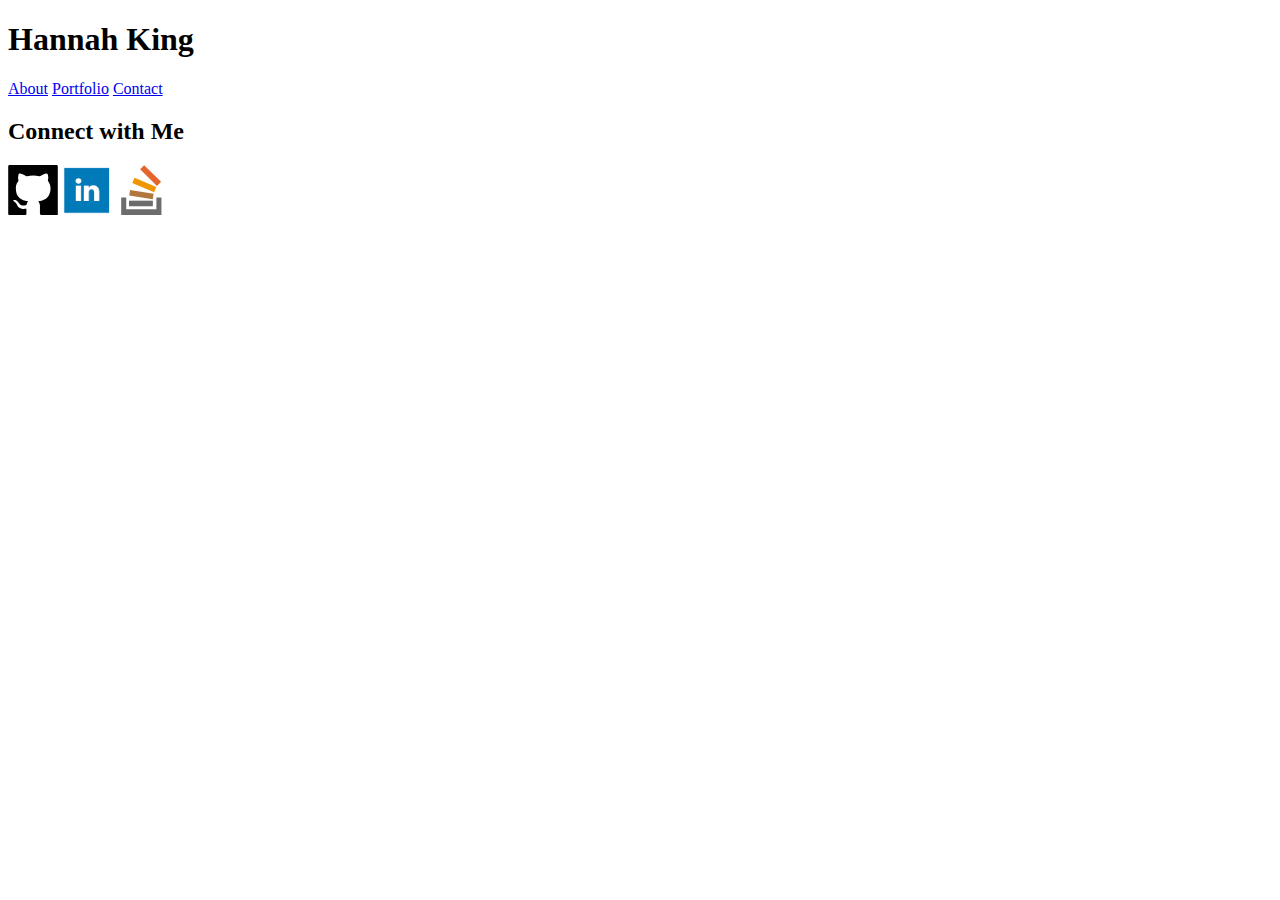
==== contact.html @ 5cdc22a0 "all nav links added for contact.html, index.html, and portfolio.html" ====
<!DOCTYPE html>
<html>
<head>
	<title>About Hannah King</title>

	<link rel="stylesheet" type="text/css" href="css/style.css">

</head>

<body>

<header>
	<h1 class="name">Hannah King</h1>
	<nav>
		<a href="index.html">About</a>
		<a href="portfolio.html">Portfolio</a>
		<a href="contact.html">Contact</a>
		
	</nav>
</header>



<section>
	
</section>

<aside class="contact">
	<h2 class="connect">Connect with Me</h2>
	
	<a href="github.com/hmk7805"><img src="assets/images/github_icon.svg" alt="github" target="_blank" class="icons" style="height: 50px; width: 50px"></a>

	<a href="https://www.linkedin.com/in/hmking"><img src="assets/images/linkedin_icon.png" alt="linkedin" target="_blank" class="icons" style="height: 50px; width: 50px"></a>

	<a href="http://stackoverflow.com/users/6827969/hannah-king?tab=profile"><img src="assets/images/stackoverflow_icon.svg" alt="stack overflow" target="_blank" class="icons" style="height: 50px; width: 50px"></a>
	
</aside>

<footer>
	
</footer>

</body>
</html>
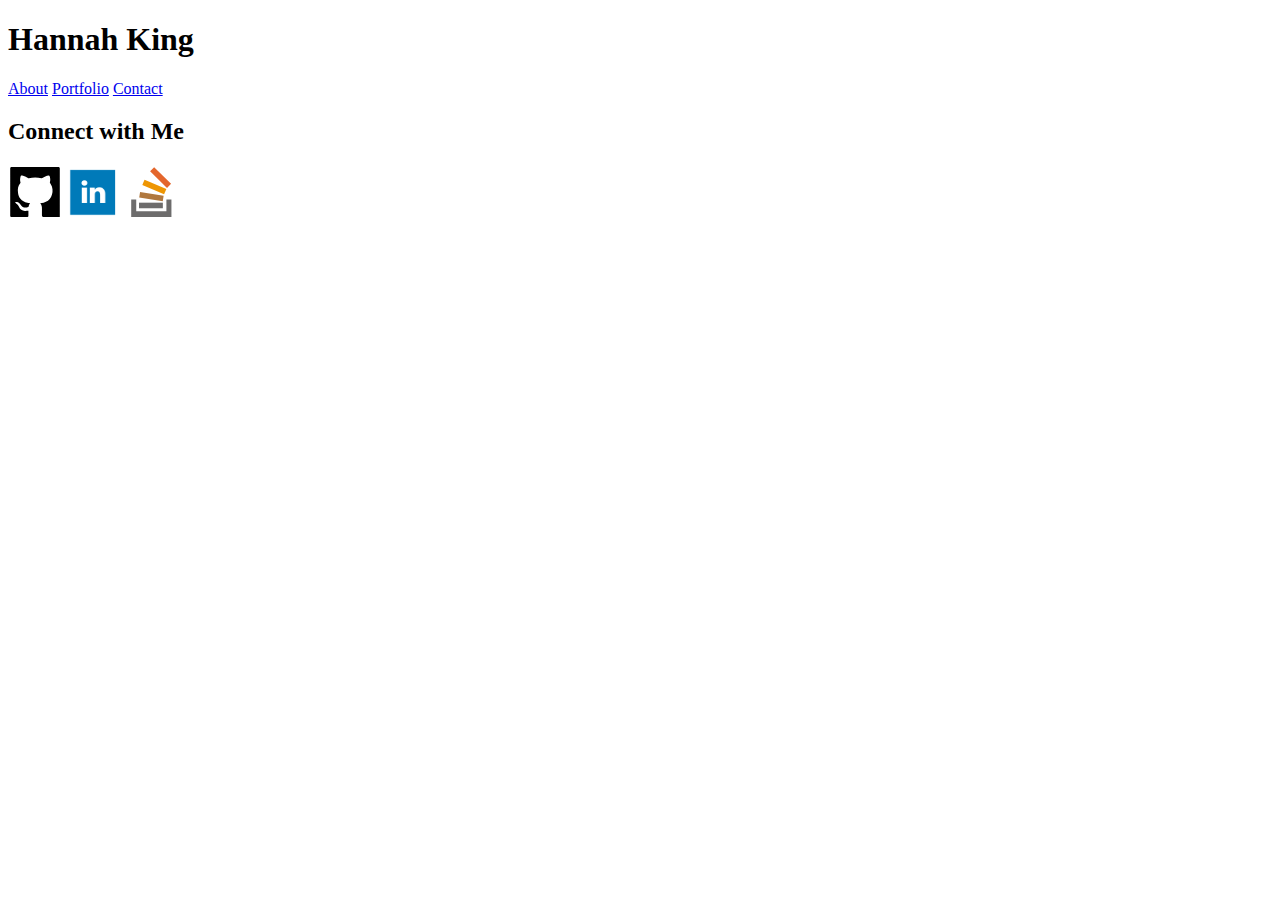
==== commit 373a2c8b: "modified css link in all .html files, began css styling in style.css" ====
--- a/contact.html
+++ b/contact.html
@@ -3,7 +3,7 @@
 <head>
 	<title>About Hannah King</title>
 
-	<link rel="stylesheet" type="text/css" href="css/style.css">
+	<link rel="stylesheet" type="text/css" href="assets/css/style.css">
 
 </head>
 
@@ -28,11 +28,11 @@
 <aside class="contact">
 	<h2 class="connect">Connect with Me</h2>
 	
-	<a href="github.com/hmk7805"><img src="assets/images/github_icon.svg" alt="github" target="_blank" class="icons" style="height: 50px; width: 50px"></a>
+	<a href="github.com/hmk7805"><img src="assets/images/github_icon.svg" alt="github" target="_blank" class="icons"></a>
 
-	<a href="https://www.linkedin.com/in/hmking"><img src="assets/images/linkedin_icon.png" alt="linkedin" target="_blank" class="icons" style="height: 50px; width: 50px"></a>
+	<a href="https://www.linkedin.com/in/hmking"><img src="assets/images/linkedin_icon.png" alt="linkedin" target="_blank" class="icons"></a>
 
-	<a href="http://stackoverflow.com/users/6827969/hannah-king?tab=profile"><img src="assets/images/stackoverflow_icon.svg" alt="stack overflow" target="_blank" class="icons" style="height: 50px; width: 50px"></a>
+	<a href="http://stackoverflow.com/users/6827969/hannah-king?tab=profile"><img src="assets/images/stackoverflow_icon.svg" alt="stack overflow" target="_blank" class="icons"></a>
 	
 </aside>
 
--- a/assets/css/style.css
+++ b/assets/css/style.css
@@ -0,0 +1,45 @@
+header{
+
+}
+
+.name {
+
+}
+
+nav {
+
+}
+
+.main_content {
+
+}
+
+.heading {
+
+}
+
+.profile_pic {
+	height: 200px;
+	width: 200px;
+	clip: rect(0px 200px 200px 0px);
+
+}
+
+.about_me {
+
+}
+
+.contact {
+
+}
+
+.connect {
+
+}
+
+.icons {
+	height: 50px;
+	width: 50px;
+	margin: 2px;
+
+}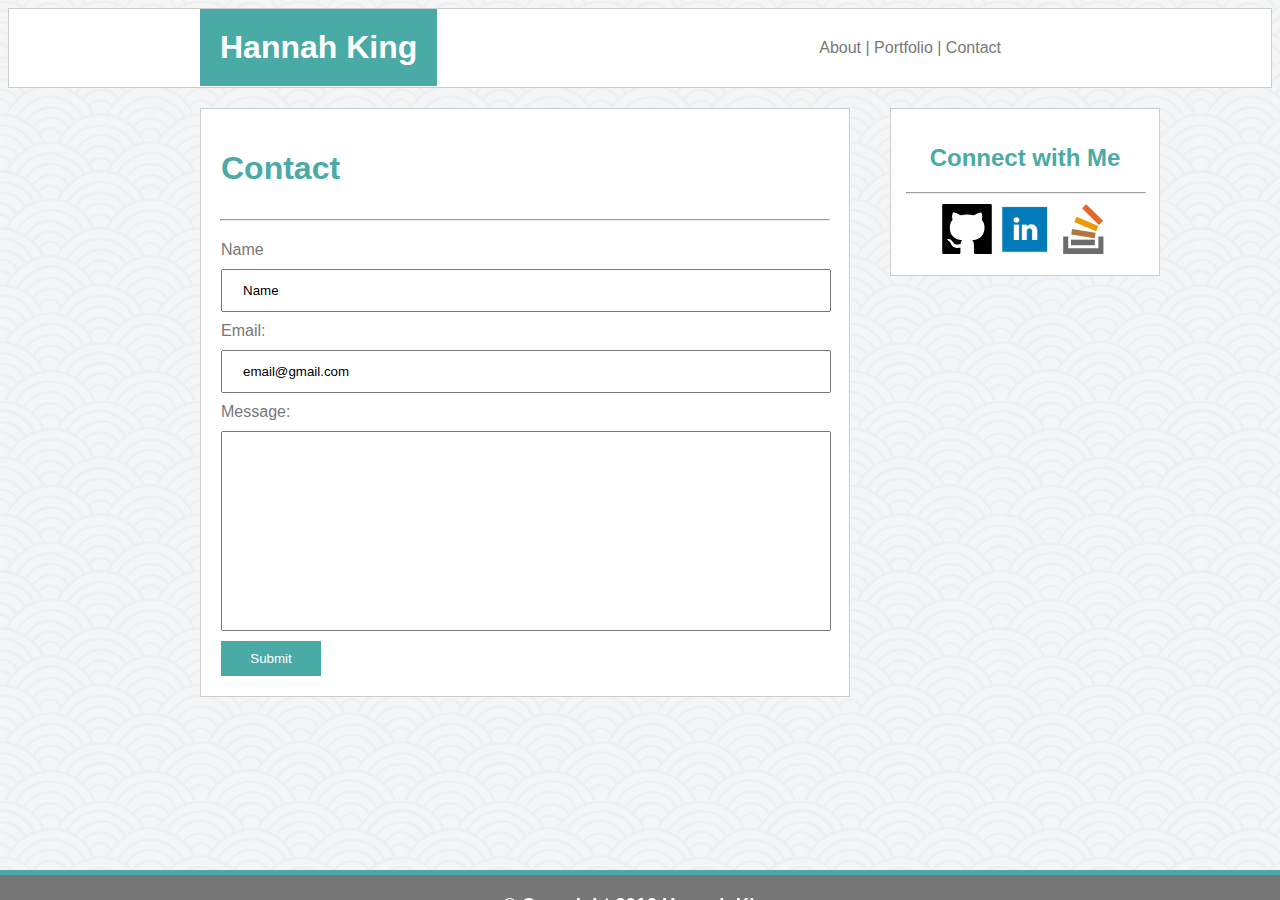
==== commit 165ba5c3: "Lots done, index.html and contact.html editted for semantic styling, css developed further." ====
--- a/contact.html
+++ b/contact.html
@@ -11,34 +11,56 @@
 
 <header>
 	<h1 class="name">Hannah King</h1>
+	
 	<nav>
-		<a href="index.html">About</a>
-		<a href="portfolio.html">Portfolio</a>
-		<a href="contact.html">Contact</a>
-		
+		<ul class="navlinks">
+		<li><a href="index.html">About</a></li>
+		<li>|</li>
+		<li><a href="portfolio.html">Portfolio</a></li>
+		<li>|</li>
+		<li><a href="contact.html">Contact</a></li>
+		</ul>
 	</nav>
 </header>
 
+<div class="content-area">
 
+<section class="contact-page">
 
-<section>
+<h1 class="heading">Contact</h1>
+
+<hr class=section-hr>
+
+<form>
+  
+  Name<br>
+  <input type="text" name="name" value="Name"><br>
+  Email:<br>
+  <input type="text" name="email" value="email@gmail.com"><br>
+  Message:<br>
+  <input type="text" name="message" class=message><br>
+  <input type="submit" value="Submit" class="submit">
+
+</form>
 	
 </section>
 
-<aside class="contact">
+<aside>
 	<h2 class="connect">Connect with Me</h2>
+	<hr class="connect-hr">
 	
-	<a href="github.com/hmk7805"><img src="assets/images/github_icon.svg" alt="github" target="_blank" class="icons"></a>
+	<a href="https://github.com/hmk7805" target="_blank"><img src="assets/images/github_icon.svg" alt="github" class="icons"></a>
 
-	<a href="https://www.linkedin.com/in/hmking"><img src="assets/images/linkedin_icon.png" alt="linkedin" target="_blank" class="icons"></a>
+	<a href="https://www.linkedin.com/in/hmking" target="_blank"><img src="assets/images/linkedin_icon.png" alt="linkedin" " class="icons"></a>
 
-	<a href="http://stackoverflow.com/users/6827969/hannah-king?tab=profile"><img src="assets/images/stackoverflow_icon.svg" alt="stack overflow" target="_blank" class="icons"></a>
+	<a href="http://stackoverflow.com/users/6827969/hannah-king?tab=profile" target="_blank"><img src="assets/images/stackoverflow_icon.svg" alt="stack overflow" class="icons"></a>
 	
 </aside>
 
+</div>
+
 <footer>
-	
+		<h3>&#169; Copyright 2016 Hannah King</h3>
 </footer>
-
 </body>
 </html>--- a/assets/css/style.css
+++ b/assets/css/style.css
@@ -1,40 +1,177 @@
+/* Teal color (used for headings and backgrounds): `#4aaaa5`
+  * Regular font color (used for paragraphs and all text besides the headings) = `#777777`
+  * Main header background color: `#ffffff`
+  * Main header border color: `#cccccc`
+  * Footer background color: `#666666`
+  * Main content background color: `#ffffff`
+  * Main content border color: `#dddddd'*/
+
+ /* Heading fonts use `font-family: 'Georgia', Times, Times New Roman, serif;`
+  All other fonts use `'Arial', 'Helvetica Neue', Helvetica, sans-serif;`
+*/
+
+
+* {
+	box-sizing: border-box;
+}
+
+body{
+	background-image:url(../images/seigaiha.png);
+	color:#777777;
+	font-family: "Arial", "Helvetica Neue", "Helvetica", "sans-serif";
+}
+
+h1 h2{
+	font-family: "Georgia", "Times", "Times New Roman", "serif";
+
+}
+
 header{
+	background-color: #ffffff;
+	width:100%;
+	overflow:auto;
+	border: 1px solid #cccccc;
+	margin:0px 0px 20px 0px;
 
 }
 
 .name {
+	float:left;
+	color:#ffffff;
+	background-color: #4aaaa5;
+	padding:20px;
+	margin:0;
+	position:absolute;
+	left:200px;
+}
+
+
+
+/*navigation forms formatting*/
+nav {
+	float:right;
+	padding:30px;
+	margin-right:240px;
 
 }
 
-nav {
+ul {
+	list-style-type:none;
+	margin: 0;
+	padding: 0;
+	color:#777777;
+}
+
+li {
+	display: inline;
+}
+
+a {
+	text-decoration: none;
+	color:#777777;
+}
+/*navigation forms formatting end*/
+
+
+.content-area {
+	width:960px;
+	position:absolute;
+	left:200px;
+	margin-bottom:20px;
+}
+
+.about-page {
+	background-color: #ffffff;
+	border: 1px solid #cccccc;
+	float:left;
+	width:650px;
+	margin: 0px 0px 0px 0px;
 
 }
 
-.main_content {
+
+
+.heading {
+	color:#4aaaa5;
+	padding:20px 20px 10px 20px;
+	clear:both;
 
 }
 
-.heading {
-
+.section-hr {
+	color:#cccccc;
+	height:1px;
+	width:610px;
 }
 
 .profile_pic {
 	height: 200px;
 	width: 200px;
-	clip: rect(0px 200px 200px 0px);
+	padding:15px 20px 20px 20px;
+	float:left;
 
 }
 
-.about_me {
+p {
+	padding-left:20px;
+	padding-right:20px;
+	
+}
+
+.contact-page {
+	background-color: #ffffff;
+	border: 1px solid #cccccc;
+	float:left;
+	width:650px;
+	margin: 0px 0px 0px 0px;
+}
+
+input[type=text] {
+    width: 610px;
+    padding: 12px 20px;
+    margin: 10px 0px 10px 0px;
+}
+
+form {
+	margin:20px 20px 20px 20px;
+}
+
+.message {
+	height: 200px;
 
 }
 
-.contact {
+.submit {
+	background-color: #4aaaa5;
+	padding:10px 20px 10px 20px;
+	border:none;
+	color:#ffffff;
+	width:100px;
+
+
+}
+
+aside {
+	text-align:center;
+	background-color: #ffffff;
+	border: 1px solid #cccccc;
+	width: 270px;
+	padding: 15px;
+	margin: 0px 0px 0px 10px;
+	float:right;
 
 }
 
 .connect {
+	color:#4aaaa5;
+	clear:both;
 
+}
+
+.connect-hr {
+	color:#cccccc;
+	height:1px;
+	width:240px;
 }
 
 .icons {
@@ -42,4 +179,19 @@
 	width: 50px;
 	margin: 2px;
 
+}
+
+footer{
+	text-align: center;
+	color:#ffffff;
+	font-weight:normal;
+	font-size:16px;
+	background-color:#777777;
+	border-top:5px solid #4aaaa5;
+	position:fixed;
+	left:0px;
+	bottom:0px;
+	height:30px;
+	width:100%;
+
 }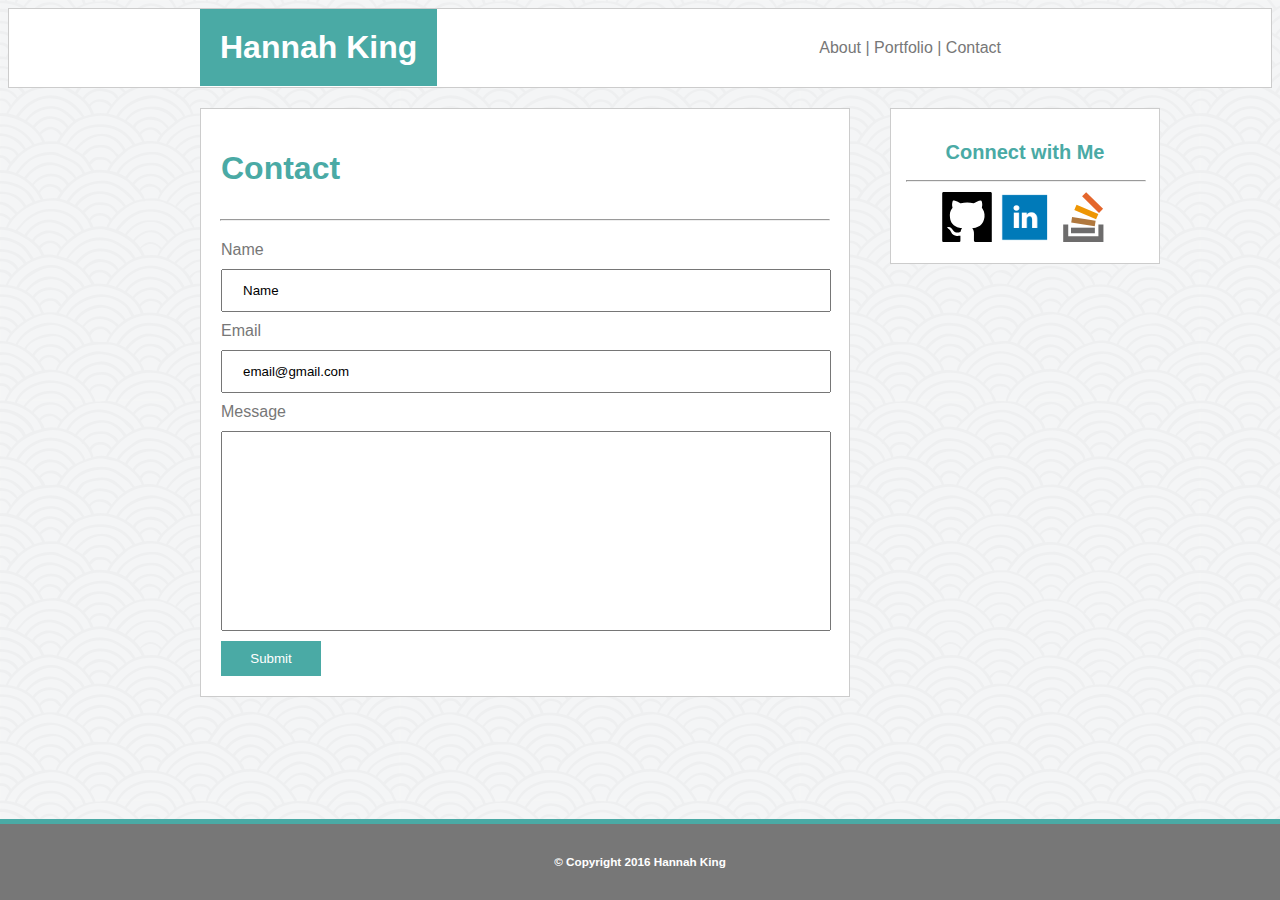
==== commit b38daee0: "all three html pages for matted and filled with content. Changes still needed --personal bio, new pr" ====
--- a/contact.html
+++ b/contact.html
@@ -35,9 +35,9 @@
   
   Name<br>
   <input type="text" name="name" value="Name"><br>
-  Email:<br>
+  Email<br>
   <input type="text" name="email" value="email@gmail.com"><br>
-  Message:<br>
+  Message<br>
   <input type="text" name="message" class=message><br>
   <input type="submit" value="Submit" class="submit">
 
--- a/assets/css/style.css
+++ b/assets/css/style.css
@@ -78,6 +78,7 @@
 	position:absolute;
 	left:200px;
 	margin-bottom:20px;
+	overflow: hidden;
 }
 
 .about-page {
@@ -88,8 +89,6 @@
 	margin: 0px 0px 0px 0px;
 
 }
-
-
 
 .heading {
 	color:#4aaaa5;
@@ -100,7 +99,7 @@
 
 .section-hr {
 	color:#cccccc;
-	height:1px;
+	height:2px;
 	width:610px;
 }
 
@@ -148,8 +147,70 @@
 	color:#ffffff;
 	width:100px;
 
-
-}
+}
+
+.portfolio-page {
+	background-color: #ffffff;
+	border: 1px solid #cccccc;
+	float:left;
+	width:650px;
+	margin: 0px 0px 20px 0px;
+	padding-bottom: 50px;
+}
+
+figure {
+	width:225px;
+	height:190px;
+	position:relative;
+	margin:0px;
+	
+}
+
+.p1 {
+
+	width:225px;
+	height:150px;
+	position:absolute;
+	left:0;
+
+
+}
+
+h4 {
+	float:left;
+	margin:0;
+	padding: 15px;
+	position: absolute;
+	bottom:20px;
+	width:100%;
+	text-align: center;
+	color:#ffffff;
+	background-color:#4aaaa5;
+	font-weight: normal;
+
+}
+
+.left-photos {
+	width:225px;
+	height:150px;
+	margin:20px 20px 20px 75px;
+	overflow: hidden;
+	float:left;
+}
+
+.right-photos {
+	width:225px;
+	height: 150px;
+	margin:20px 75px 20px 20px;
+	overflow: hidden;
+	float:right;
+}
+
+.prof-img {
+	width:225px;
+	height: 150px;
+}
+
 
 aside {
 	text-align:center;
@@ -157,13 +218,14 @@
 	border: 1px solid #cccccc;
 	width: 270px;
 	padding: 15px;
-	margin: 0px 0px 0px 10px;
+	margin: 0px 0px 0px 0px;
 	float:right;
 
 }
 
 .connect {
 	color:#4aaaa5;
+	font-size: 20px;
 	clear:both;
 
 }
@@ -185,13 +247,14 @@
 	text-align: center;
 	color:#ffffff;
 	font-weight:normal;
-	font-size:16px;
+	font-size:10px;
 	background-color:#777777;
 	border-top:5px solid #4aaaa5;
-	position:fixed;
-	left:0px;
+	width:100%;
+	padding:20px;
+	position: fixed;
 	bottom:0px;
-	height:30px;
-	width:100%;
+	left: 0px;
+
 
 }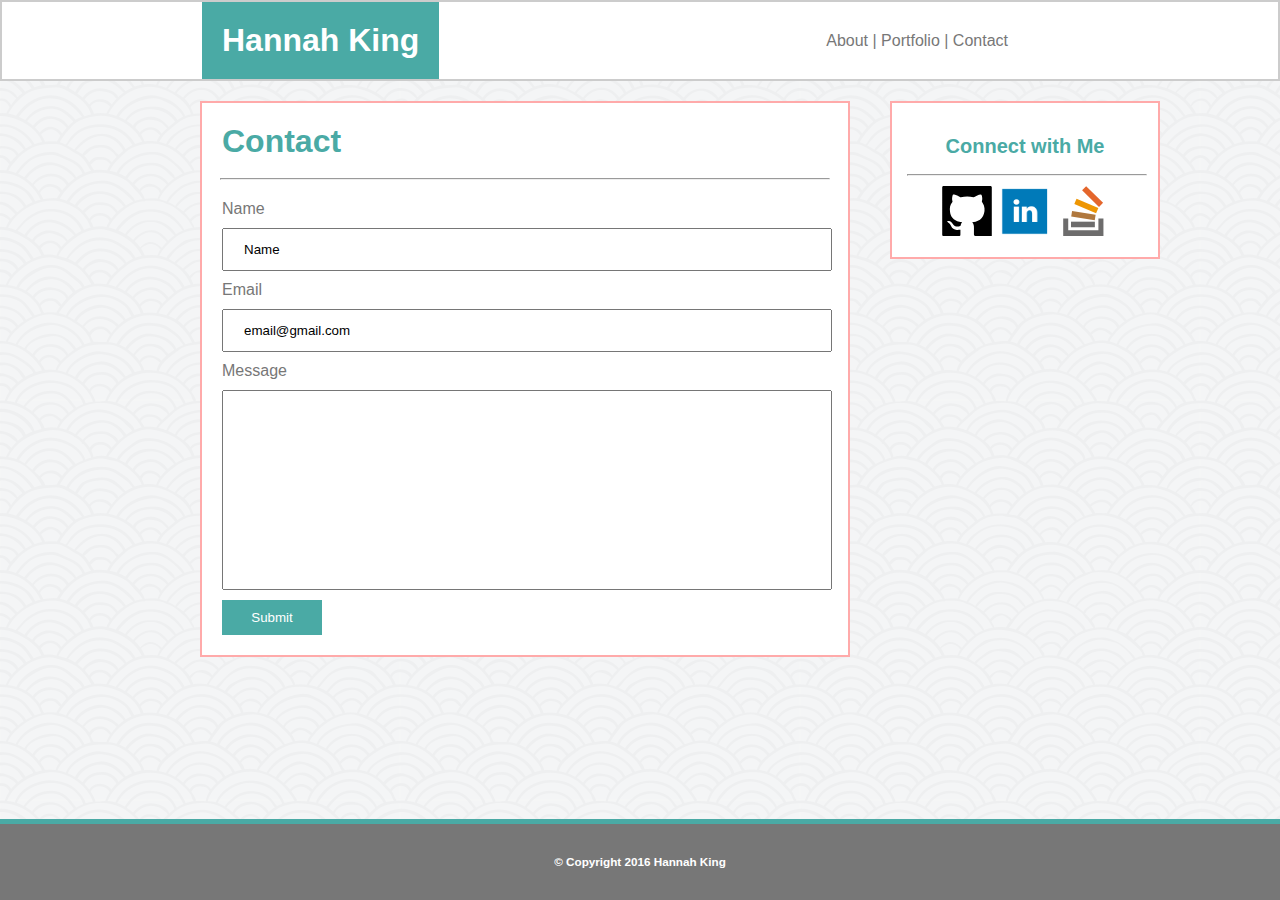
==== commit 68c15ab3: "fixed header, fixed some position issues and changed div to main for semantics" ====
--- a/contact.html
+++ b/contact.html
@@ -23,7 +23,7 @@
 	</nav>
 </header>
 
-<div class="content-area">
+<main>
 
 <section class="contact-page">
 
@@ -57,7 +57,7 @@
 	
 </aside>
 
-</div>
+</main>
 
 <footer>
 		<h3>&#169; Copyright 2016 Hannah King</h3>
--- a/assets/css/style.css
+++ b/assets/css/style.css
@@ -1,19 +1,8 @@
-/* Teal color (used for headings and backgrounds): `#4aaaa5`
-  * Regular font color (used for paragraphs and all text besides the headings) = `#777777`
-  * Main header background color: `#ffffff`
-  * Main header border color: `#cccccc`
-  * Footer background color: `#666666`
-  * Main content background color: `#ffffff`
-  * Main content border color: `#dddddd'*/
-
- /* Heading fonts use `font-family: 'Georgia', Times, Times New Roman, serif;`
-  All other fonts use `'Arial', 'Helvetica Neue', Helvetica, sans-serif;`
-*/
-
-
 * {
 	box-sizing: border-box;
 }
+
+/*having a problem with the fonts*/
 
 body{
 	background-image:url(../images/seigaiha.png);
@@ -21,7 +10,7 @@
 	font-family: "Arial", "Helvetica Neue", "Helvetica", "sans-serif";
 }
 
-h1 h2{
+h1 h2 h3 h4{
 	font-family: "Georgia", "Times", "Times New Roman", "serif";
 
 }
@@ -29,8 +18,12 @@
 header{
 	background-color: #ffffff;
 	width:100%;
+	height: 81px;
+	position: absolute;
+	top:0;
+	left:0;
 	overflow:auto;
-	border: 1px solid #cccccc;
+	border: 2px solid #cccccc;
 	margin:0px 0px 20px 0px;
 
 }
@@ -52,6 +45,7 @@
 	float:right;
 	padding:30px;
 	margin-right:240px;
+	
 
 }
 
@@ -66,6 +60,10 @@
 	display: inline;
 }
 
+a:hover {
+	color:#4aaaa5;
+}
+
 a {
 	text-decoration: none;
 	color:#777777;
@@ -73,17 +71,18 @@
 /*navigation forms formatting end*/
 
 
-.content-area {
+main {
 	width:960px;
 	position:absolute;
+	top:101px;
 	left:200px;
-	margin-bottom:20px;
+	margin-bottom:80px;
 	overflow: hidden;
 }
 
 .about-page {
 	background-color: #ffffff;
-	border: 1px solid #cccccc;
+	border: 2px solid #ffaaaa;
 	float:left;
 	width:650px;
 	margin: 0px 0px 0px 0px;
@@ -93,6 +92,7 @@
 .heading {
 	color:#4aaaa5;
 	padding:20px 20px 10px 20px;
+	margin:0;
 	clear:both;
 
 }
@@ -119,7 +119,7 @@
 
 .contact-page {
 	background-color: #ffffff;
-	border: 1px solid #cccccc;
+	border: 2px solid #ffaaaa;
 	float:left;
 	width:650px;
 	margin: 0px 0px 0px 0px;
@@ -151,7 +151,7 @@
 
 .portfolio-page {
 	background-color: #ffffff;
-	border: 1px solid #cccccc;
+	border: 2px solid #ffaaaa;
 	float:left;
 	width:650px;
 	margin: 0px 0px 20px 0px;
@@ -215,7 +215,7 @@
 aside {
 	text-align:center;
 	background-color: #ffffff;
-	border: 1px solid #cccccc;
+	border: 2px solid #ffaaaa;
 	width: 270px;
 	padding: 15px;
 	margin: 0px 0px 0px 0px;
@@ -240,10 +240,17 @@
 	height: 50px;
 	width: 50px;
 	margin: 2px;
-
-}
-
-footer{
+}
+
+/*couldn't figure out how to
+use a different color of the 
+same icon for the hover*/
+.icons:hover{
+	height:75px;
+	width:75px;
+}
+
+footer {
 	text-align: center;
 	color:#ffffff;
 	font-weight:normal;
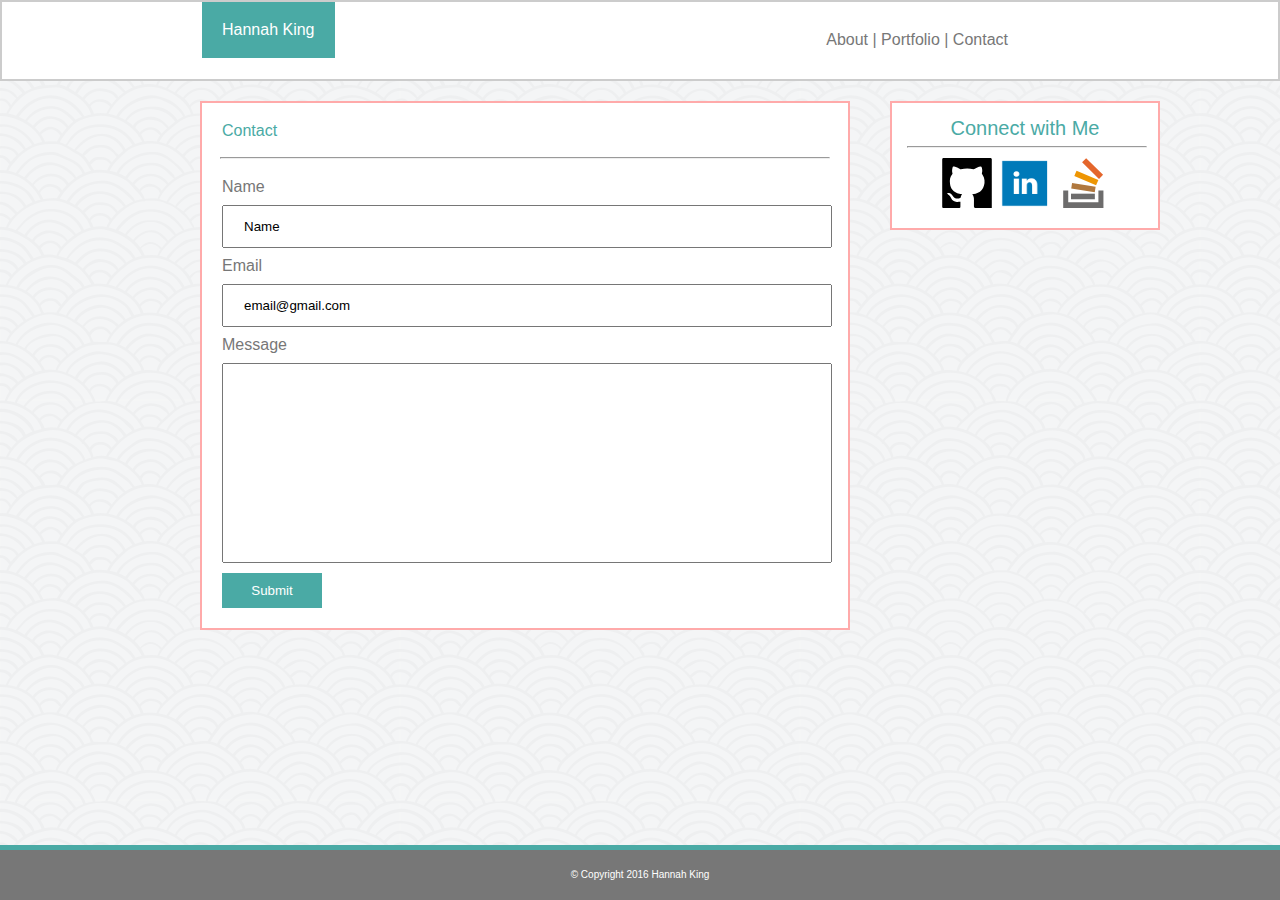
==== commit d85e11a8: "added reset.css to the .html files" ====
--- a/contact.html
+++ b/contact.html
@@ -3,6 +3,7 @@
 <head>
 	<title>About Hannah King</title>
 
+	<link rel="stylesheet" type="text/css" href="assets/css/reset.css">
 	<link rel="stylesheet" type="text/css" href="assets/css/style.css">
 
 </head>
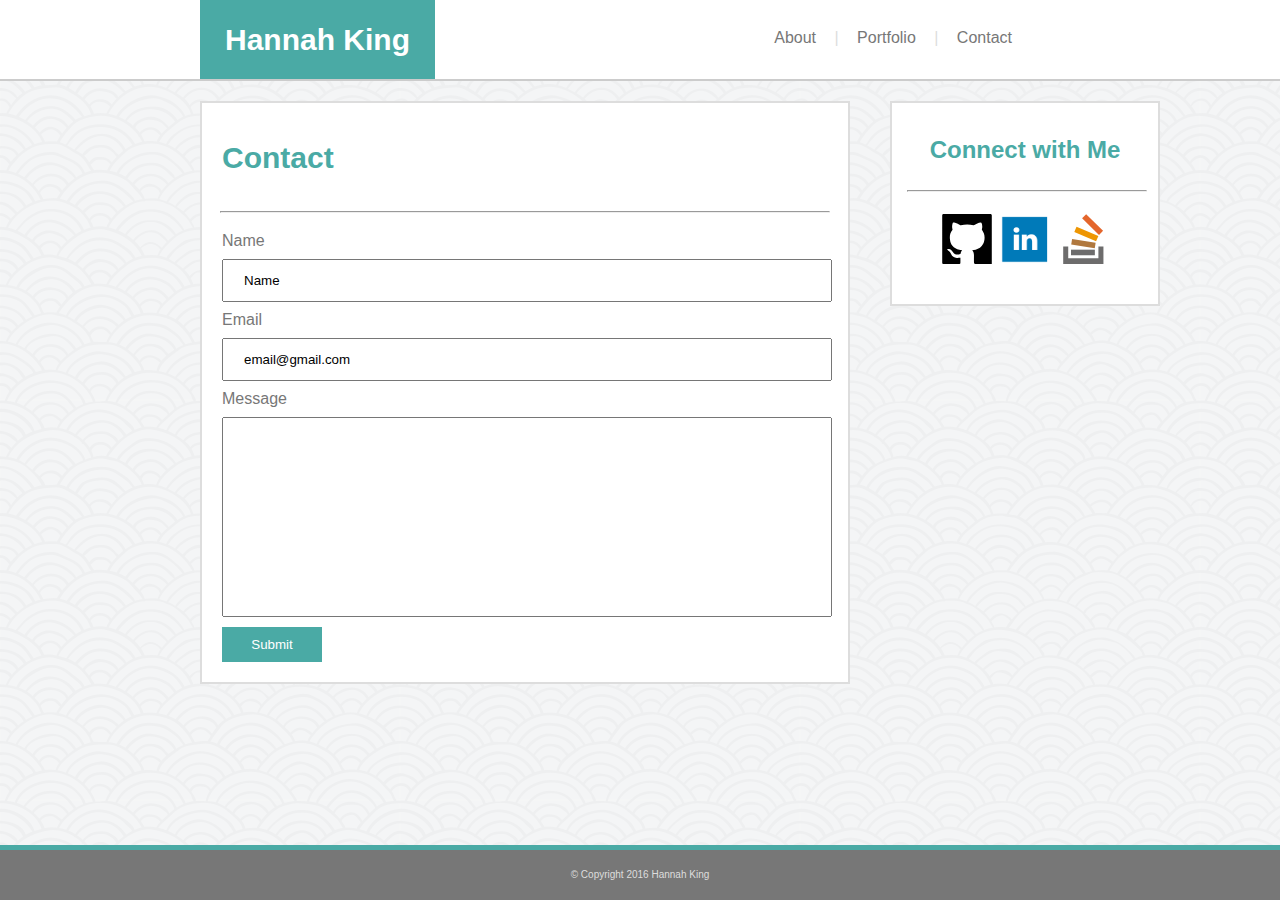
==== commit 842daba0: "Final touches, formating" ====
--- a/contact.html
+++ b/contact.html
@@ -61,7 +61,7 @@
 </main>
 
 <footer>
-		<h3>&#169; Copyright 2016 Hannah King</h3>
+		<h4>&#169; Copyright 2016 Hannah King</h4>
 </footer>
 </body>
 </html>--- a/assets/css/style.css
+++ b/assets/css/style.css
@@ -7,11 +7,42 @@
 body{
 	background-image:url(../images/seigaiha.png);
 	color:#777777;
-	font-family: "Arial", "Helvetica Neue", "Helvetica", "sans-serif";
+	font-family:"Arial", "Helvetica Neue", Helvetica, sans-serif;
 }
 
 h1 h2 h3 h4{
-	font-family: "Georgia", "Times", "Times New Roman", "serif";
+	font-family:"Georgia", Times, "Times New Roman", serif;
+
+}
+h1 {
+	font-size:30px;
+	font-weight: bold;
+
+}
+
+h2 {
+	font-size:24px;
+	font-weight: bold;
+
+}
+
+h3 {
+	float:left;
+	margin:0;
+	padding: 15px;
+	position: absolute;
+	bottom:20px;
+	width:100%;
+	text-align: center;
+	color:#ffffff;
+	background-color:#4aaaa5;
+	font-weight: normal;
+
+}
+
+h4{
+	font-size:10px;
+	color:#dddddd;
 
 }
 
@@ -23,7 +54,7 @@
 	top:0;
 	left:0;
 	overflow:auto;
-	border: 2px solid #cccccc;
+	border-bottom: 2px solid #cccccc;
 	margin:0px 0px 20px 0px;
 
 }
@@ -32,7 +63,7 @@
 	float:left;
 	color:#ffffff;
 	background-color: #4aaaa5;
-	padding:20px;
+	padding:25px;
 	margin:0;
 	position:absolute;
 	left:200px;
@@ -43,8 +74,9 @@
 /*navigation forms formatting*/
 nav {
 	float:right;
-	padding:30px;
-	margin-right:240px;
+	padding:30px 0px 30px 0px;
+	position:absolute;
+	right:261px;
 	
 
 }
@@ -58,6 +90,8 @@
 
 li {
 	display: inline;
+	padding:7px;
+	color:#dddddd;
 }
 
 a:hover {
@@ -82,7 +116,7 @@
 
 .about-page {
 	background-color: #ffffff;
-	border: 2px solid #ffaaaa;
+	border: 2px solid #dddddd;
 	float:left;
 	width:650px;
 	margin: 0px 0px 0px 0px;
@@ -91,7 +125,7 @@
 
 .heading {
 	color:#4aaaa5;
-	padding:20px 20px 10px 20px;
+	padding:40px 20px 30px 20px;
 	margin:0;
 	clear:both;
 
@@ -99,27 +133,30 @@
 
 .section-hr {
 	color:#cccccc;
-	height:2px;
+	font-weight: bold;
+	margin-bottom: 20px;
+	height: 1px;
 	width:610px;
 }
 
 .profile_pic {
 	height: 200px;
 	width: 200px;
-	padding:15px 20px 20px 20px;
+	padding:20px 20px 0px 20px;
 	float:left;
 
 }
 
 p {
-	padding-left:20px;
-	padding-right:20px;
+	padding:20px;
+	font-size: 16px;
+	line-height: 28px;
 	
 }
 
 .contact-page {
 	background-color: #ffffff;
-	border: 2px solid #ffaaaa;
+	border: 2px solid #dddddd;
 	float:left;
 	width:650px;
 	margin: 0px 0px 0px 0px;
@@ -151,7 +188,7 @@
 
 .portfolio-page {
 	background-color: #ffffff;
-	border: 2px solid #ffaaaa;
+	border: 2px solid #dddddd;
 	float:left;
 	width:650px;
 	margin: 0px 0px 20px 0px;
@@ -173,21 +210,6 @@
 	position:absolute;
 	left:0;
 
-
-}
-
-h4 {
-	float:left;
-	margin:0;
-	padding: 15px;
-	position: absolute;
-	bottom:20px;
-	width:100%;
-	text-align: center;
-	color:#ffffff;
-	background-color:#4aaaa5;
-	font-weight: normal;
-
 }
 
 .left-photos {
@@ -215,8 +237,9 @@
 aside {
 	text-align:center;
 	background-color: #ffffff;
-	border: 2px solid #ffaaaa;
+	border: 2px solid #dddddd;
 	width: 270px;
+	height: 205px;
 	padding: 15px;
 	margin: 0px 0px 0px 0px;
 	float:right;
@@ -225,13 +248,14 @@
 
 .connect {
 	color:#4aaaa5;
-	font-size: 20px;
+	padding: 20px;
 	clear:both;
 
 }
 
 .connect-hr {
 	color:#cccccc;
+	margin-bottom:20px;
 	height:1px;
 	width:240px;
 }
@@ -240,6 +264,7 @@
 	height: 50px;
 	width: 50px;
 	margin: 2px;
+
 }
 
 /*couldn't figure out how to
